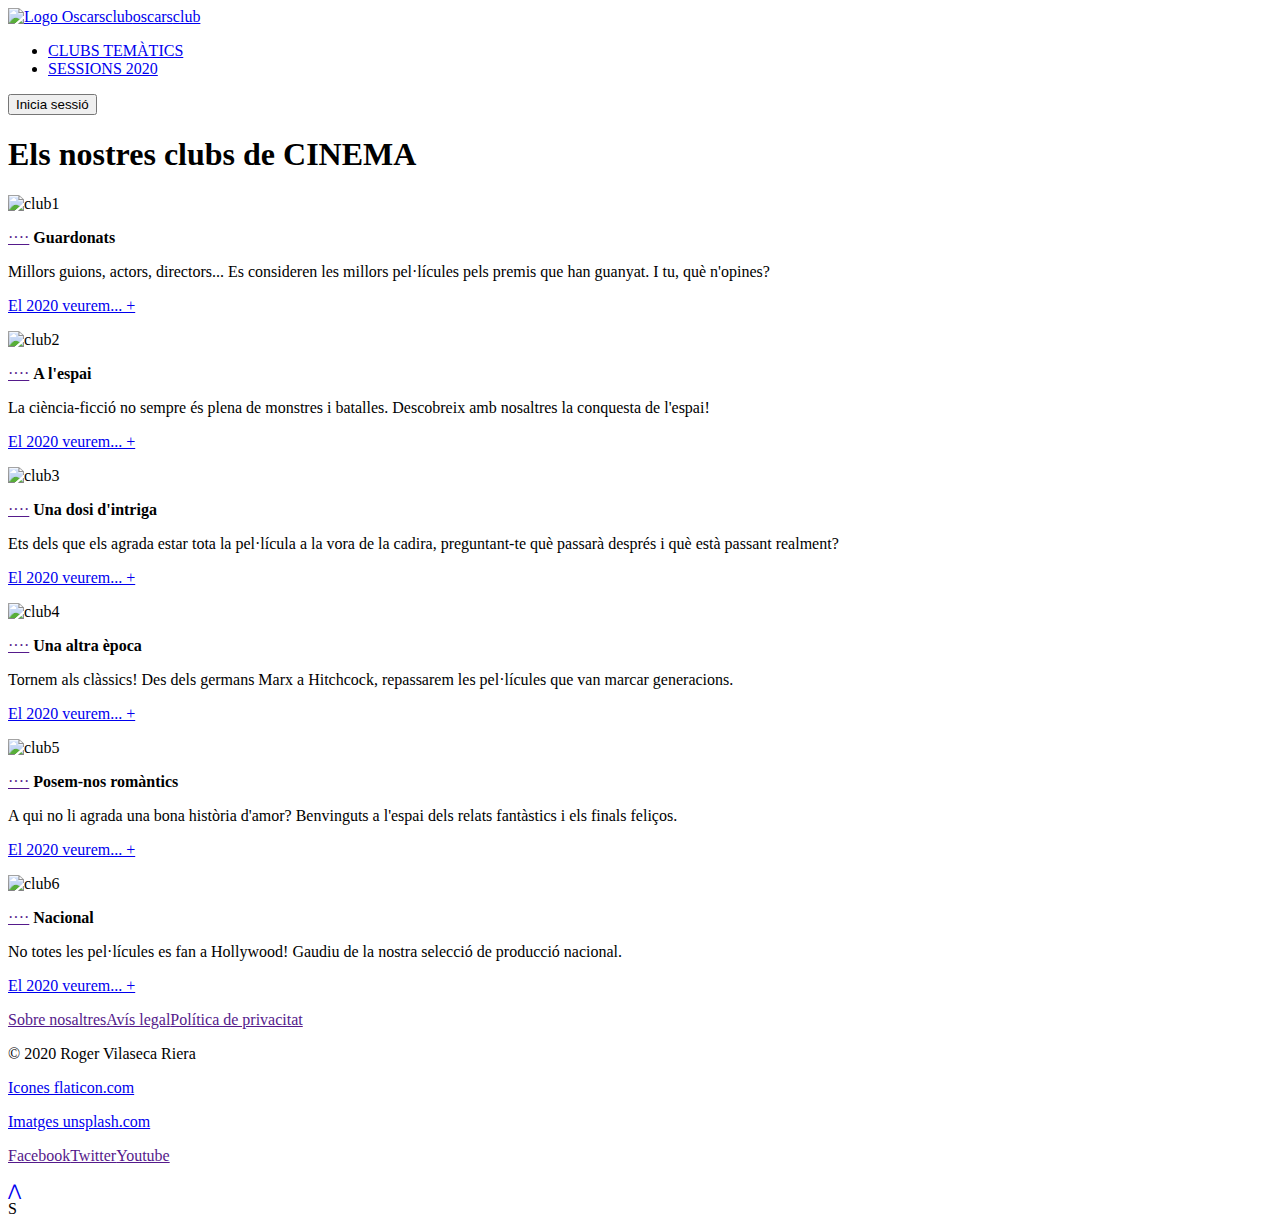
==== clubs-tematics.html @ 2c5a3af0 "Add files via upload" ====
<!DOCTYPE html>
<html lang="ca">
<head>
    <meta charset="UTF-8">
    <meta name="viewport" content="width=device-width, initial-scale=1.0">
    <link rel="stylesheet" href="css/style.css">
    <title>Clubs Temàtics</title>
</head>
<body>
    <div class="wrapper">

        <header class="header" id="header">
            <a class="logoName" href="index.html"><img alt="Logo Oscarsclub" src="img/oscarsclub-isologo.png"><span class="logo-oscars">oscars</span><span class="logo-club">club</span></a>
            <nav>
                <ul>
                    <li><a href="clubs-tematics.html">CLUBS TEMÀTICS</a></li>
                    <li><a href="sessions-2020.html">SESSIONS 2020</a></li>
                </ul>
            </nav>
            <button>Inicia sessió</button>
        </header>


        <main class="main">
            <div class="section1-index">
                <h1>Els nostres clubs de CINEMA</h1>
                <div class="clubstematics-img">
                    <div>
                        <img src="img/club1.jpg" alt="club1">
                        <div class="clubstematics-peuImatge">
                            <p><a href="">····</a>&nbsp;<strong>Guardonats</strong></p>
                            <p>
                                Millors guions, actors, directors... Es consideren les millors pel·lícules
                                pels premis que han guanyat. I tu, què n'opines?
                            </p>
                            <p><a href="sessions-2020.html#guardonats">El 2020 veurem...&nbsp;+</a></p>
                        </div>
                    </div>
                    <div>
                        <img src="img/club2.jpg" alt="club2">
                        <div class="clubstematics-peuImatge">
                            <p><a href="">····</a>&nbsp;<strong>A l'espai</strong></p>
                            <p>
                                La ciència-ficció no sempre és plena de monstres i batalles. Descobreix
                                amb nosaltres la conquesta de l'espai!
                            </p>
                            <p><a href="sessions-2020.html#guardonats">El 2020 veurem...&nbsp;+</a></p>
                        </div>
                    </div>
                    <div>
                        <img src="img/club3.jpg" alt="club3">
                        <div class="clubstematics-peuImatge">
                            <p><a href="">····</a>&nbsp;<strong>Una dosi d'intriga</strong></p>
                            <p>
                                Ets dels que els agrada estar tota la pel·lícula a la vora de la cadira,
                                preguntant-te què passarà després i què està passant realment?
                            </p>
                            <p><a href="sessions-2020.html#intriga">El 2020 veurem...&nbsp;+</a></p>
                        </div>
                    </div>
                    <div>
                        <img src="img/club4.jpg" alt="club4">
                        <div class="clubstematics-peuImatge">
                            <p><a href="">····</a>&nbsp;<strong>Una altra època</strong></p>
                            <p>
                                Tornem als clàssics! Des dels germans Marx a Hitchcock, repassarem
                                les pel·lícules que van marcar generacions.
                            </p>
                            <p><a href="sessions-2020.html#epoca">El 2020 veurem...&nbsp;+</a></p>
                        </div>
                    </div>
                    <div>
                        <img src="img/club5.jpg" alt="club5">
                        <div class="clubstematics-peuImatge">
                            <p><a href="">····</a>&nbsp;<strong>Posem-nos romàntics</strong></p>
                            <p>
                                A qui no li agrada una bona història d'amor? Benvinguts a l'espai dels
                                relats fantàstics i els finals feliços.
                            </p>
                            <p><a href="sessions-2020.html#romantics">El 2020 veurem...&nbsp;+</a></p>
                        </div>
                    </div>
                    <div>
                        <img src="img/club6.jpg" alt="club6">
                        <div class="clubstematics-peuImatge">
                            <p><a href="">····</a>&nbsp;<strong>Nacional</strong></p>
                            <p>
                                No totes les pel·lícules es fan a Hollywood! Gaudiu de la nostra selecció
                                de producció nacional.
                            </p>
                            <p><a href="sessions-2020.html#nacional">El 2020 veurem...&nbsp;+</a></p>
                        </div>
                   
                    </div>       
                </div>
             </div>
        </main>




        <footer class="footer">
            
                <div class="footer-leftUp">
                    <p><a href="">Sobre nosaltres</a><a href="">Avís legal</a><a href="">Política de privacitat</a></p>
                </div>

                <div class="footer-leftDown">
                    <p>© 2020 Roger Vilaseca Riera</p>
                    <p><a href="https://www.flaticon.com" target="_blank">Icones flaticon.com</a></p>
                    <p><a href="https://unsplash.com" target="_blank">Imatges unsplash.com</a></p>
                </div>

                <div class="footer-rightUp">
                    <p><a href="">Facebook</a><a href="">Twitter</a><a href="">Youtube</a></p>
                </div>

                <div class="footer-rightDown">
                    <a href="#header">&xwedge;</a>
                </div>
           
        </footer>
    </div>S
</body>
</html>
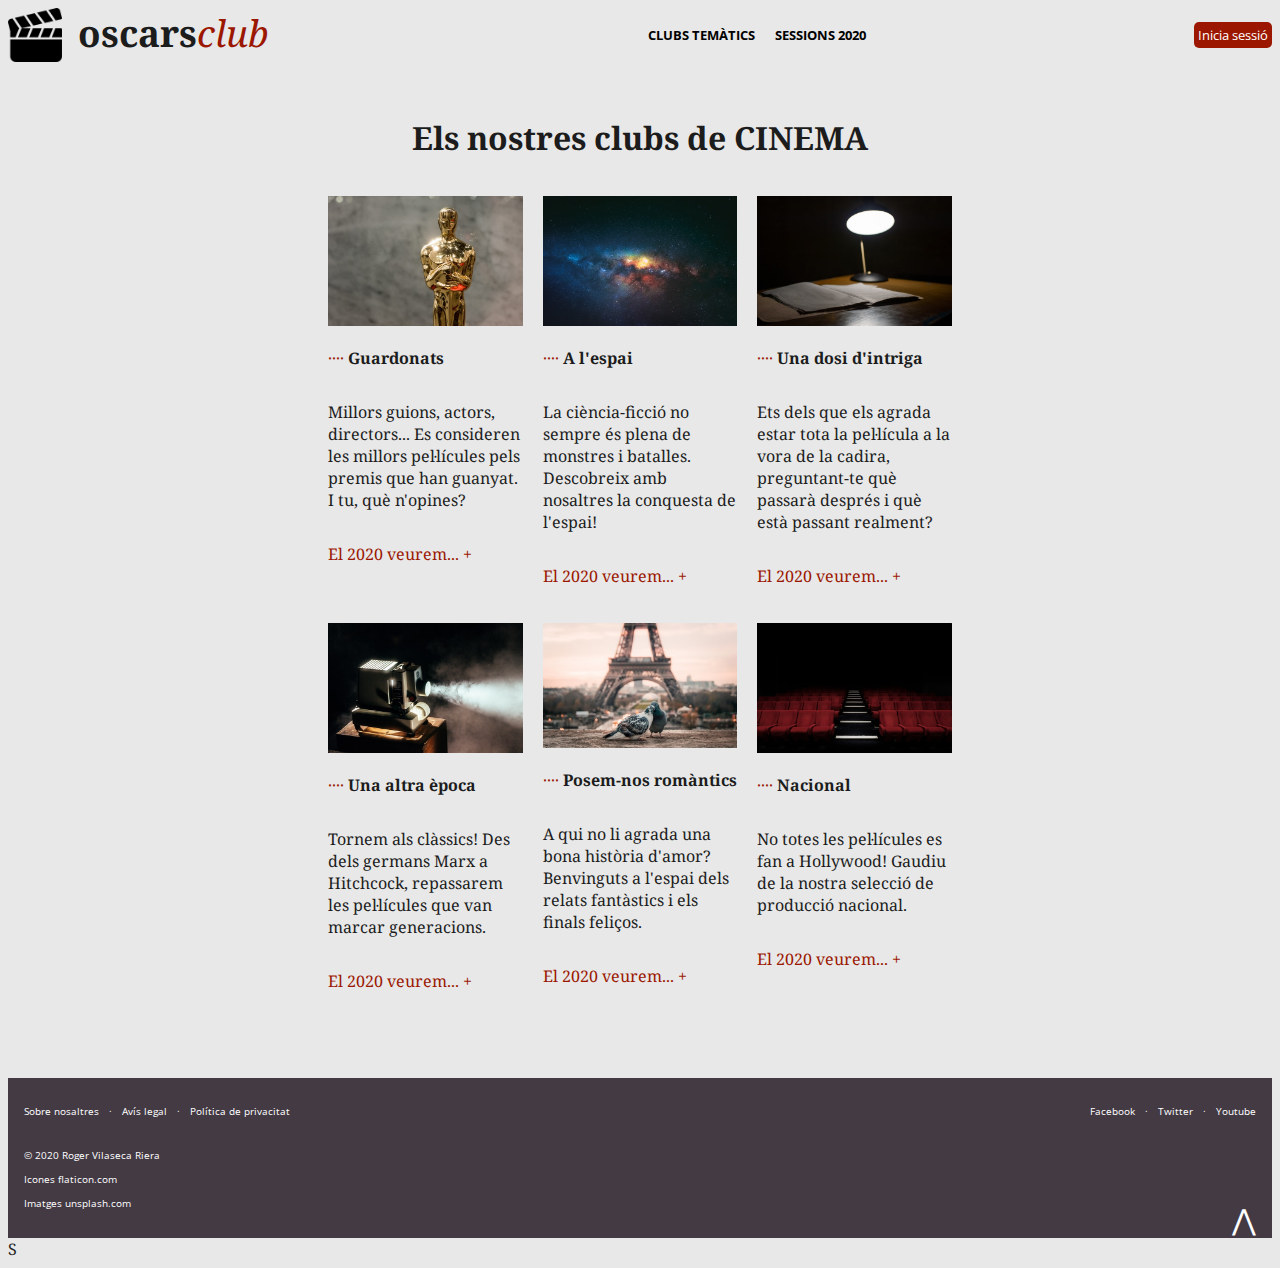
==== commit 857f604b: "Update clubs-tematics.html" ====
--- a/clubs-tematics.html
+++ b/clubs-tematics.html
@@ -10,7 +10,7 @@
     <div class="wrapper">
 
         <header class="header" id="header">
-            <a class="logoName" href="index.html"><img alt="Logo Oscarsclub" src="img/oscarsclub-isologo.png"><span class="logo-oscars">oscars</span><span class="logo-club">club</span></a>
+            <a class="logoName" href="index.html"><img alt="Logo Oscarsclub" src="/img/oscarsclub-isologo.png"><span class="logo-oscars">oscars</span><span class="logo-club">club</span></a>
             <nav>
                 <ul>
                     <li><a href="clubs-tematics.html">CLUBS TEMÀTICS</a></li>
@@ -122,4 +122,4 @@
         </footer>
     </div>S
 </body>
-</html>+</html>
--- a/css/style.css
+++ b/css/style.css
@@ -0,0 +1,555 @@
+@import url("https://fonts.googleapis.com/css2?family=Noto+Serif:ital,wght@0,400;0,700;1,400;1,700&family=Open+Sans:ital,wght@0,400;1,700&display=swap");
+
+body {
+  background-color: #e8e8e8;
+  font-family: "Noto Serif", sans-serif;
+  color: #1c1c1c;
+}
+
+.wrapper {
+  display: flex;
+  flex-direction: column;
+}
+
+/* HEADER */
+
+.logo-oscars {
+  font-size: calc(1.5rem + 1vw);
+  font-weight: bold;
+  color: #1c1c1c;
+  text-align: center;
+}
+.logoName {
+  display: flex;
+  flex-direction: row;
+}
+
+.logo-club {
+  font-size: calc(1.5rem + 1vw);
+  color: #9b1700;
+  font-style: italic;
+}
+header img {
+  margin-right: 1rem;
+  width: 20%;
+}
+
+header a {
+  text-decoration: none;
+}
+
+nav a {
+  font-family: "Open Sans";
+  color: black;
+}
+nav a:active {
+  font-style: italic;
+  font-weight: 700;
+}
+nav a:hover {
+  color: #1c1c1c;
+  opacity: 0.5;
+}
+
+header button {
+  font-family: "Open Sans";
+  color: #ffffff;
+  text-decoration: none;
+  background-color: #9b1700;
+  padding: 0.25rem;
+  border-radius: 5px;
+  border: #9b1700;
+}
+header button:hover {
+  background-color: #1c1c1c;
+}
+
+.header {
+  font-size: 1vw;
+  display: flex;
+  flex-direction: row;
+  flex-wrap: nowrap;
+  justify-content: space-between;
+  align-items: center;
+}
+
+.header img {
+  width: 20%;
+}
+
+header nav ul {
+  display: flex;
+  font-weight: bolder;
+  flex-direction: row;
+  list-style: none;
+}
+header nav ul li:first-child a {
+  margin-right: 20px;
+}
+
+/* FOOTER */
+
+.footer a {
+  text-decoration: none;
+  color: #ffffff;
+}
+.footer a:hover {
+  color: #9b1700;
+}
+.footer {
+  font-size: x-small;
+  width: 100%;
+  font-family: "Open Sans";
+  background-color: #433a44;
+  color: #ffffff;
+  display: grid;
+  grid-template-columns: repeat(4, 1fr);
+  grid-template-rows: 50px 100px;
+  grid-gap: 10px;
+}
+.footer-leftUp {
+  margin-top: 1rem;
+  grid-column: 1;
+  grid-row: 1;
+  margin-left: 1rem;
+}
+.footer-leftDown {
+  grid-column: 1;
+  grid-row: 2;
+  margin-left: 1rem;
+}
+.footer-rightUp {
+  display: flex;
+  justify-content: flex-end;
+  margin-top: 1rem;
+  margin-right: 1rem;
+  grid-column: 4;
+  grid-row: 1;
+}
+.footer-leftUp a:after {
+  content: "·";
+  margin: 0 10px;
+}
+.footer-leftUp a:last-child:after {
+  display: none;
+}
+.footer-rightUp a:after {
+  content: "·";
+  margin: 0 10px;
+}
+.footer-rightUp a:last-child:after {
+  display: none;
+}
+.footer-rightDown {
+  grid-column: 4;
+  grid-row: 2;
+  display: flex;
+  flex-direction: column;
+  justify-content: flex-end;
+  margin-right: 1rem;
+  text-align: end;
+  font-size: calc(1rem + 1vw);
+}
+
+/* CONTENT */
+
+/* INDEX */
+.main {
+  display: flex;
+  flex-direction: column;
+  margin-left: 20rem;
+  margin-right: 20rem;
+}
+.section1-index {
+  display: flex;
+  flex-direction: column;
+  text-align: center;
+  margin-top: 2rem;
+}
+.section2-index {
+  display: flex;
+  flex-direction: column;
+  text-align: center;
+  margin-top: 2rem;
+}
+.section3-index {
+  display: flex;
+  flex-direction: column;
+  text-align: center;
+  margin-top: 2rem;
+}
+.imgContent-index {
+  display: grid;
+  grid-template-columns: repeat(4, 1fr);
+  margin-top: 1rem;
+}
+.imgContent-index img {
+  width: 50%;
+}
+.imgContent-index p {
+  font-size: 1vw;
+}
+.sectionForm-index {
+  display: grid;
+  grid-template-columns: repeat(2, 1fr);
+  grid-column-gap: 15rem;
+  margin-bottom: 3rem;
+}
+.sectionForm-index p {
+  text-align: left;
+}
+.sectionForm-index form {
+  font-family: "Open Sans";
+  display: flex;
+  flex-direction: column;
+}
+.sectionForm-index input {
+  margin-top: 1rem;
+  height: 2rem;
+}
+.sectionForm-index a {
+  color: #9b1700;
+  text-decoration: none;
+}
+.sectionForm-index form p {
+  font-size: x-small;
+}
+.politicaPrivacitat-index {
+  display: flex;
+  flex-direction: row;
+}
+.politicaPrivacitat-index p {
+  margin-top: 25px;
+}
+.sectionForm-index button {
+  text-align: left;
+  color: #ffffff;
+  width: min-content;
+  background-color: #9b1700;
+  border: #9b1700;
+  padding: 0.5rem;
+  text-decoration: none;
+  border-radius: 5px;
+}
+.sectionForm-index button:hover {
+  background-color: #1c1c1c;
+}
+
+/* CLUBS TEMÀTICS */
+.clubstematics-img {
+  display: grid;
+  grid-template-columns: repeat(3, 1fr);
+  grid-template-rows: 1fr 1fr;
+  grid-gap: 20px;
+  margin-top: 1rem;
+  margin-bottom: 3rem;
+}
+.clubstematics-img img {
+  width: 100%;
+}
+.clubstematics-peuImatge {
+  display: flex;
+  flex-direction: column;
+  text-align: left;
+}
+.clubstematics-peuImatge a {
+  text-decoration: none;
+  color: #9b1700;
+}
+/* SESSIONS 2020 */
+
+.section1-sessions2020 {
+  display: flex;
+  flex-direction: column;
+  text-align: center;
+  margin-top: 2rem;
+}
+.section1-sessions2020 p {
+  text-align: start;
+  margin-left: 2rem;
+}
+
+.section2-sessions2020 {
+  border-top: 3px dashed;
+  border-color: #9b1700;
+  display: grid;
+  grid-template-columns: auto auto;
+  grid-template-rows: auto;
+  grid-gap: 50px;
+  margin-top: 1rem;
+  margin-bottom: 4rem;
+}
+.section2-sessions2020-1 li {
+  font-family: "Open Sans";
+  list-style: none;
+  text-decoration: none;
+  margin-left: -2.5rem;
+}
+.section2-sessions2020-1 a {
+  text-decoration: none;
+  color: #1c1c1c;
+}
+.section2-sessions2020-2 {
+  font-family: "Open Sans";
+  font-weight: bold;
+  margin-top: 3rem;
+  display: flex;
+  flex-direction: column;
+}
+
+.sessions2020-h4-pictures {
+  display: flex;
+  flex-direction: column;
+}
+
+.section2-sessions2020-2 img {
+  width: 10vw;
+  height: 70%;
+}
+.section2-sessions2020-2 img:hover {
+  opacity: 0.5;
+}
+.section2-sessions2020-2 a {
+  text-decoration: none;
+  color: #9b1700;
+  font-weight: bolder;
+  margin-left: 0.5rem;
+}
+.sessions2020-pictures {
+  display: flex;
+  flex-direction: row;
+  flex-wrap: wrap;
+  justify-content: space-between;
+}
+.imatge-sessions2020 {
+  display: flex;
+  flex-wrap: wrap;
+  flex-direction: column;
+  width: 10vw;
+  justify-content: space-between;
+  background-color: #ffffff;
+  box-shadow: 2px 2px 5px #433a44;
+}
+
+/* DETALL SESSIO */
+.main-detallSessio {
+  display: grid;
+  grid-template-columns: 1fr 1.5fr;
+  grid-template-rows: auto;
+  grid-gap: 2rem;
+  margin-bottom: 3rem;
+}
+.main nav a {
+  text-decoration: none;
+}
+.main nav a:last-child {
+  color: #1c1c1c;
+  opacity: 0.5;
+}
+
+.main-detallSessio h1 {
+  text-align: left;
+}
+.Rigth-detallSessio p {
+  text-align: justify;
+}
+.Rigth-detallSessio p:last-child {
+  font-style: italic;
+}
+.Rigth-detallSessio img {
+  float: left;
+  border-radius: 150px;
+}
+.Left-detallSessio h4 {
+  border-bottom: 1px solid;
+  margin: 0.25rem;
+}
+.Left-detallSessio p {
+  font-size: small;
+  margin: 0.25rem;
+}
+/* 
+
+==========
+RESPONSIVE
+==========
+
+*/
+@media screen and (max-width: 376px) {
+  body {
+    min-height: 100%;
+    width: 100vw;
+  }
+  .wrapper {
+    text-align: center;
+  }
+
+  /* HEADER */
+
+  .header {
+    font-size: 4vw;
+    display: flex;
+    flex-direction: column;
+  }
+  header nav ul {
+    display: flex;
+    flex-direction: column;
+    margin-right: 1rem;
+  }
+  header nav ul li {
+    margin-bottom: 0.5rem;
+  }
+  header nav ul li:first-child a {
+    margin-right: 0px;
+  }
+  header button {
+    order: -1;
+    margin-bottom: 1rem;
+  }
+
+  /* FOOTER */
+
+  .footer {
+    display: flex;
+    flex-direction: column;
+  }
+  .footer-leftUp {
+    margin-top: 2rem;
+    flex-direction: column;
+  }
+  .footer-leftDown {
+    flex-direction: column;
+  }
+
+  .footer-rightUp {
+    flex-direction: column;
+    margin-left: 2rem;
+  }
+
+  .footer-leftUp a:after {
+    margin-right: 10px;
+    display: none;
+  }
+  .footer-rightUp a:after {
+    margin: 0 10px;
+    display: none;
+  }
+  .footer-leftUp a {
+    display: flex;
+    flex-direction: row;
+    justify-content: center;
+  }
+  .footer-rightUp a {
+    display: flex;
+    flex-direction: row;
+    justify-content: center;
+  }
+
+  /* CONTENT */
+
+  /* INDEX.HTML */
+  .main {
+    display: flex;
+    flex-direction: column;
+    margin-left: 0rem;
+    margin-right: 0rem;
+  }
+  .imgContent-index {
+    display: flex;
+    flex-direction: column;
+    margin-top: 1rem;
+  }
+  .imgContent-index img {
+    width: 50%;
+  }
+  .imgContent-index p {
+    font-size: 4vw;
+  }
+  .section1-index {
+    margin-left: 1rem;
+  }
+  .section2-index h1,
+  .section1-index h1,
+  .section3-index h1 {
+    font-size: 1rem;
+  }
+  .sectionForm-index {
+    display: grid;
+    grid-template-columns: repeat(1, 1fr);
+    margin-left: 1rem;
+  }
+
+  .imgContent-index img {
+    width: 25%;
+  }
+
+  /* CLUBS TEMÀTICS */
+
+  .clubstematics-img {
+    display: flex;
+    flex-direction: column;
+    margin-right: 1rem;
+  }
+  .clubstematics-img img {
+    width: 100%;
+  }
+
+  /* SESSIONS 2020  */
+
+  .section2-sessions2020 {
+    display: flex;
+    flex-direction: column;
+    border-top: none;
+  }
+  .section1-sessions2020 p {
+    margin-left: 0rem;
+  }
+
+  .section2-sessions2020-1 {
+    text-align: left;
+  }
+  .section2-sessions2020-2 {
+    margin-top: 0rem;
+  }
+  .sessions2020-pictures {
+    display: flex;
+    flex-direction: column;
+    justify-content: space-between;
+  }
+
+  .section2-sessions2020-2 img {
+    width: 100%;
+    height: 100%;
+  }
+
+  .sessions2020-pictures {
+    display: flex;
+    flex-direction: column;
+    flex-wrap: wrap;
+  }
+  .imatge-sessions2020 {
+    display: flex;
+    flex-wrap: wrap;
+    flex-direction: column;
+    width: 100%;
+    margin-top: 2rem;
+  }
+
+  /* DETALL SESSIO */
+  .main-detallSessio {
+    display: flex;
+    flex-direction: column;
+  }
+  .main-detallSessio iframe {
+    width: 100%;
+  }
+  .main h4,
+  .main-detallSessio,
+  .Rigth-detallSessio p {
+    text-align: left;
+  }
+  .main {
+    margin-left: 1rem;
+    margin-right: 1rem;
+  }
+}
